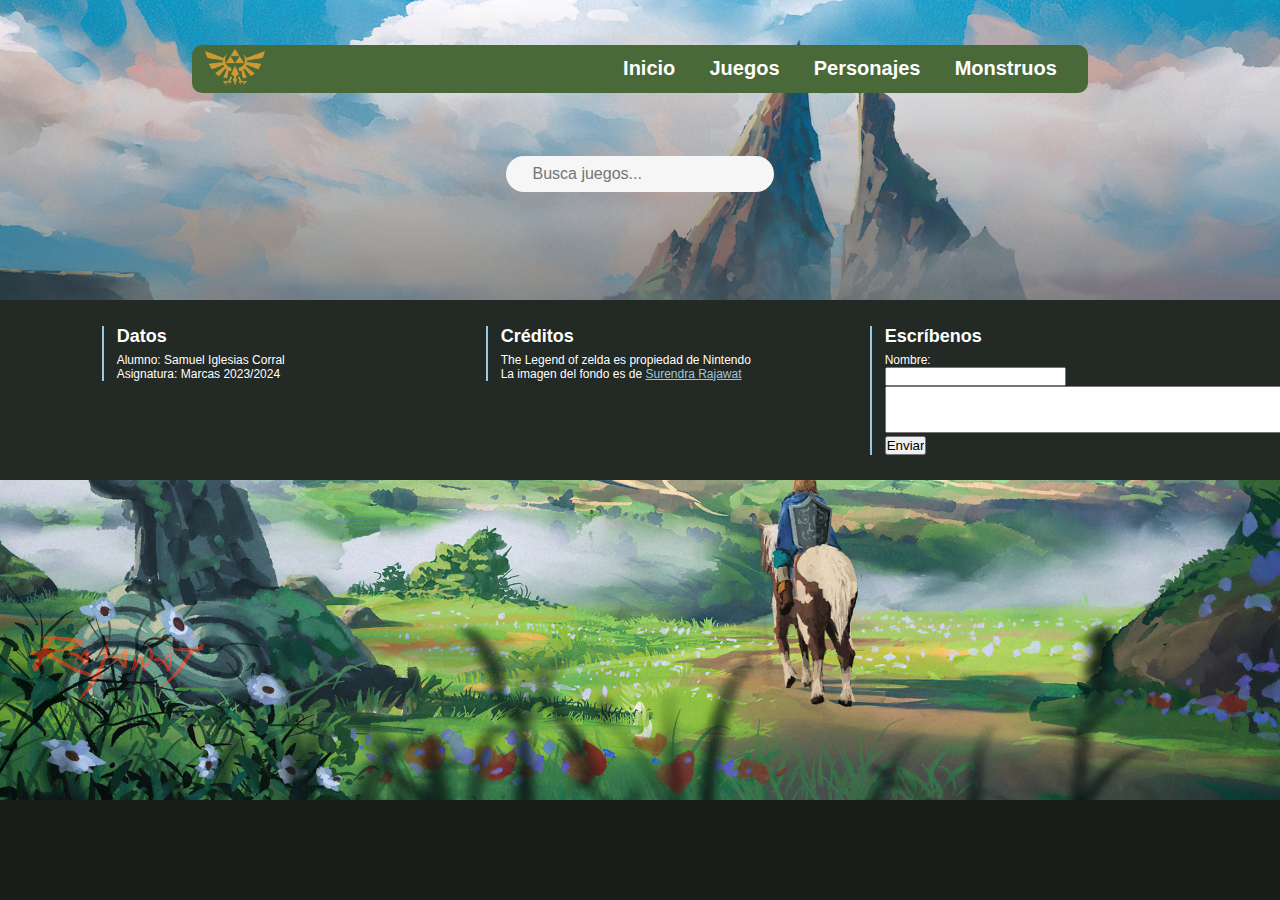
==== juegos.html @ 711038ad "ajaxTusMuertos" ====
<!DOCTYPE html>
<html lang="en">
<head>
    <meta charset="UTF-8">
    <meta name="viewport" content="width=device-width, initial-scale=1.0">
    <title>Document</title>
    <link rel="stylesheet" href="estilo.css">
    <script src="https://code.jquery.com/jquery-3.7.1.min.js" defer></script>
    <script src="script.js" defer></script>
</head>
<body>

    <div class="contenido">
        <!---Barra navegaciion-->
        <div class="navbar">
            <div id="logoContainer"><img src="imagenes/logo4.webp" alt="Triforce Logo"></div>
            <span class="tab"><a href="index.html">Inicio</a></span>
            <span class="tab"><a href="juegos.html">Juegos</a></span>
            <span class="tab"><a href="">Personajes</a></span>
            <span class="tab"><a href="">Monstruos</a></span>
        </div>

        <!---Buscador-->
        <div class="searchcontainer">
            <input type="search" name="" id="searchbar" placeholder="Busca juegos...">
        </div>

        <!--Contenedor cartas-->
        <div class="cardcontainer">
            
        </div>
    
        
    </div>

    <!--Template carta-->
    <template id="cardTemplate">
        <div class="card" data-indice="">
            
            <h3 class="nombre"></h3>
            <div><b class="fecha"></b></div>
            <p class="descripcion"></p>
            
        </div>
    </template>

    <!--Footer-->
    <footer>
        <div class="foot1">
            <h2>Datos</h2>
            Alumno: Samuel Iglesias Corral <br>
            Asignatura: Marcas 2023/2024
        </div>
        <div class="foot2">
            <h2>Créditos</h2>
            The Legend of zelda es propiedad de Nintendo
            <br>La imagen del fondo es de <a href="https://rajawats.com/">Surendra Rajawat</a>
        </div>
        <div class="foot3">
            <h2>Escríbenos</h2>
            <form action="">
                <label for="fname">Nombre:</label><br>
                <input type="text" id="fname" name="fname"><br>
                <textarea name="" id="" rows="3" cols="55"></textarea>
                <input type="submit" value="Enviar">
            </form>
            
        </div>
    </footer>
    
</body>
</html>
---- estilo.css ----
*{
    box-sizing: border-box;
    font-family: Arial, Helvetica, sans-serif;
    margin: 0;
    padding: 0;
}
body{
    background: 
        linear-gradient(rgba(0, 0, 255, 0), #232a25d3 ),
        url(imagenes/background.jpg);
    background-color: #191e1a;
    background-size: cover;
    background-repeat: no-repeat;
}

.contenido{
    width: 70%;
    margin: auto;
    margin-bottom: 5%;
}

.navbar{
    border-radius: 10px;
    width: 100%;

    margin-top: 5%;
    margin-bottom: 7%;
    padding: 0.5% 3% 0.5% 1.5%;

    background-color: #4A6938;
    

    display: flex;
    align-items: center;
}
.tab{
    margin-left: 3%;
    padding: 0.5%;
    width: min-content;
}
.tab>a{
    color: white;
    text-decoration: none;
    font-weight: 600;
    font-size: 20px;
}
.tab>a:hover{
    color: #f3ca78;
    text-decoration: underline;
}
#logoContainer{
    margin-right: auto;
    width: 7%;
    object-fit: contain;
}
#logoContainer>img{
    width: 100%;
}

.main{
    display: grid;
    grid-template-columns: repeat(2,1fr);
    grid-template-rows: 1fr 2fr;
}

.bienvenida{
    border-radius: 10px;
    padding:8%;
    
    width: 100%;
    height: min-content;
    display: flex;
    flex-direction: column;
    justify-content: center;

    background: #9dc6dfa7;
    box-shadow: 10px 10px 8px rgba(0, 0, 0, 0.2);
    background-image: url(imagenes/espadablanca20.png) ;
    background-position: right;
    background-size: 40%;
    background-repeat: no-repeat;

    color: #242B26;
}
.bienvenida>h1{
    font-weight: 800;
    margin-bottom: 3%;
}

footer{
    padding: 2%;

    width: 100%;

    background-color: #232A25;
    color: white;
    font-size: 12px;

    display: flex;
    justify-content: space-evenly;
    
}
footer>div{
    height: min-content;
    border-left: 2px solid #9DC6DF;
    padding: 0% 1%;
    width: 25%;
}
footer>div>h2{
    margin-bottom: 2%;
}
footer>div>a{
    color:#9DC6DF ;
}
footer>div>a:hover{
    color:#f3ca78 ;
}

.textoMain{
    border-radius: 10px;
    margin-top: 5%;
    background-color: #232a25a7;
    height: min-content;
    color: white;
    padding: 5%;
}

/*JUEGOS*/
.searchcontainer {
    margin-bottom: 5%;
    display: flex;
    justify-content: center;
}
.searchcontainer input[type="search"] {
    border: none;
    border-radius: 50px; 

    width: 30%;
    padding: 1% 1% 1% 3%;

    background-color:  #f6f6f6; 
    font-size: 16px; 
    
    transition: border-color 0.3s ease; 

    background-repeat: no-repeat;
    background-position: 2%;
    background-size: 5%;
}
.searchcontainer input[type="search"]:hover {
    border-color: #1a88fe; 
}
.searchcontainer input[type="search"]:focus {
    outline: none; 
    border-color: #1a88fe; 
    box-shadow: 0 0 0 2px #007bff79; 
}


.cardcontainer {
    display: grid;
    grid-template-columns: repeat(2,1fr);
}

.card {
    border-radius: 10px; 
    
    max-width: 90%; 
    margin: 0 auto 3.5% auto; 
    padding: 10%;

    background: #d6d6d6a7;
    box-shadow: 10px 10px 8px rgba(0, 0, 0, 0.2);
    background-image: url(imagenes/espadablanca20.png) ;
    background-position: right bottom;
    background-size: 60%;
    background-repeat: no-repeat;

    transition: all 0.3s ease;
    
}

.card:hover{
    box-shadow: 0 4px 8px #007bff79; 
}
.card h3 {
    color: #305A35; 
    font-size: 24px; 
    margin-bottom: 3%; 
}
.card div{
    color: #507760;
    margin-bottom: 8%; 
}
.card p {
    font-size: 16px; 
    color: #333; 
}
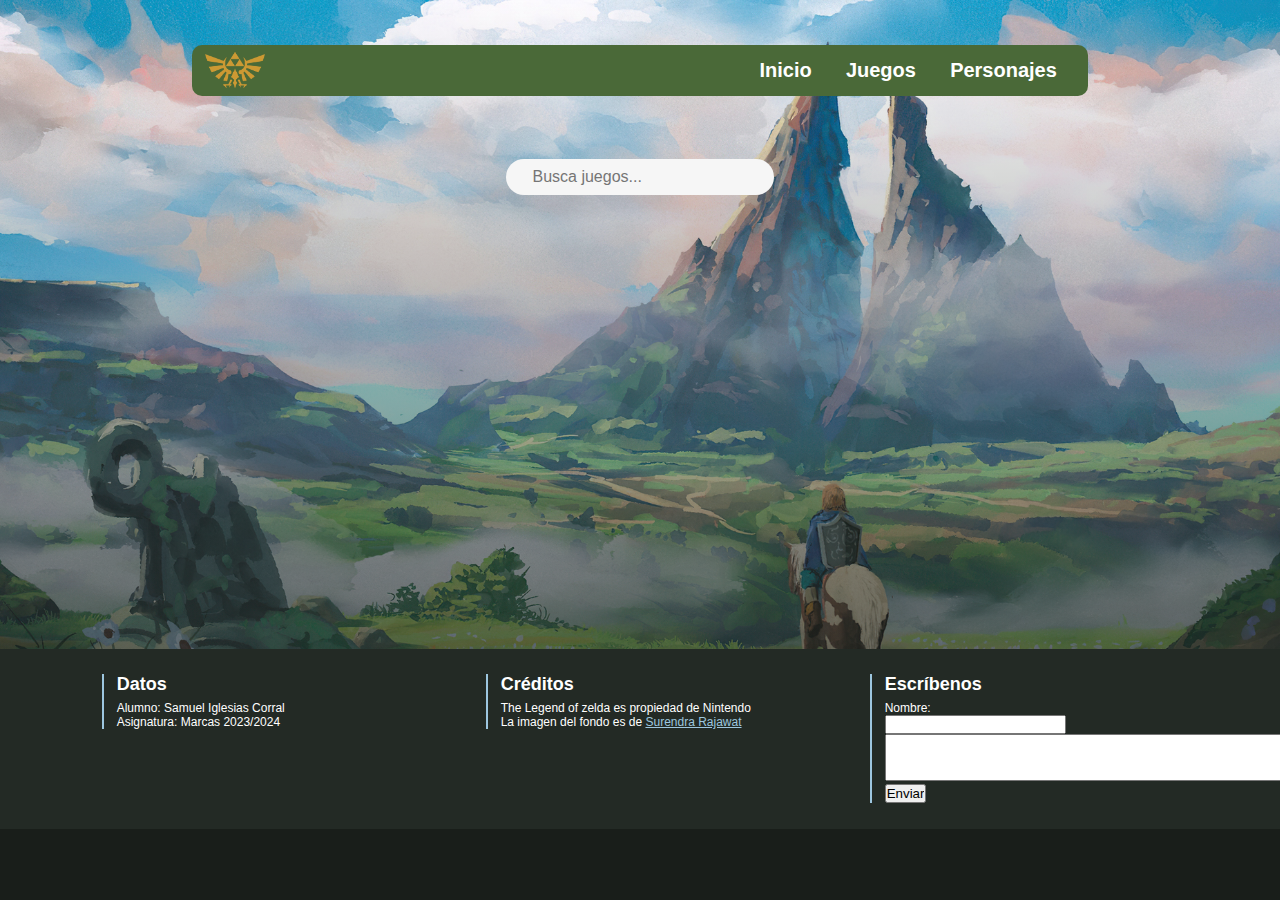
==== commit dfef4bab: "terminadooo" ====
--- a/juegos.html
+++ b/juegos.html
@@ -13,16 +13,16 @@
     <div class="contenido">
         <!---Barra navegaciion-->
         <div class="navbar">
-            <div id="logoContainer"><img src="imagenes/logo4.webp" alt="Triforce Logo"></div>
+            <div id="logoContainer"><img src="imagenes/logo4.webp" alt="Triforce Logo" style="padding-top: 5%;"></div>
             <span class="tab"><a href="index.html">Inicio</a></span>
             <span class="tab"><a href="juegos.html">Juegos</a></span>
-            <span class="tab"><a href="">Personajes</a></span>
-            <span class="tab"><a href="">Monstruos</a></span>
+            <span class="tab"><a href="personajes.html">Personajes</a></span>
+            
         </div>
 
         <!---Buscador-->
         <div class="searchcontainer">
-            <input type="search" name="" id="searchbar" placeholder="Busca juegos...">
+            <input type="search" name="" class="searchbar" placeholder="Busca juegos...">
         </div>
 
         <!--Contenedor cartas-->
--- a/estilo.css
+++ b/estilo.css
@@ -17,6 +17,7 @@
     width: 70%;
     margin: auto;
     margin-bottom: 5%;
+    min-height: 60vh;
 }
 
 .navbar{
@@ -118,7 +119,6 @@
 
 .textoMain{
     border-radius: 10px;
-    margin-top: 5%;
     background-color: #232a25a7;
     height: min-content;
     color: white;
